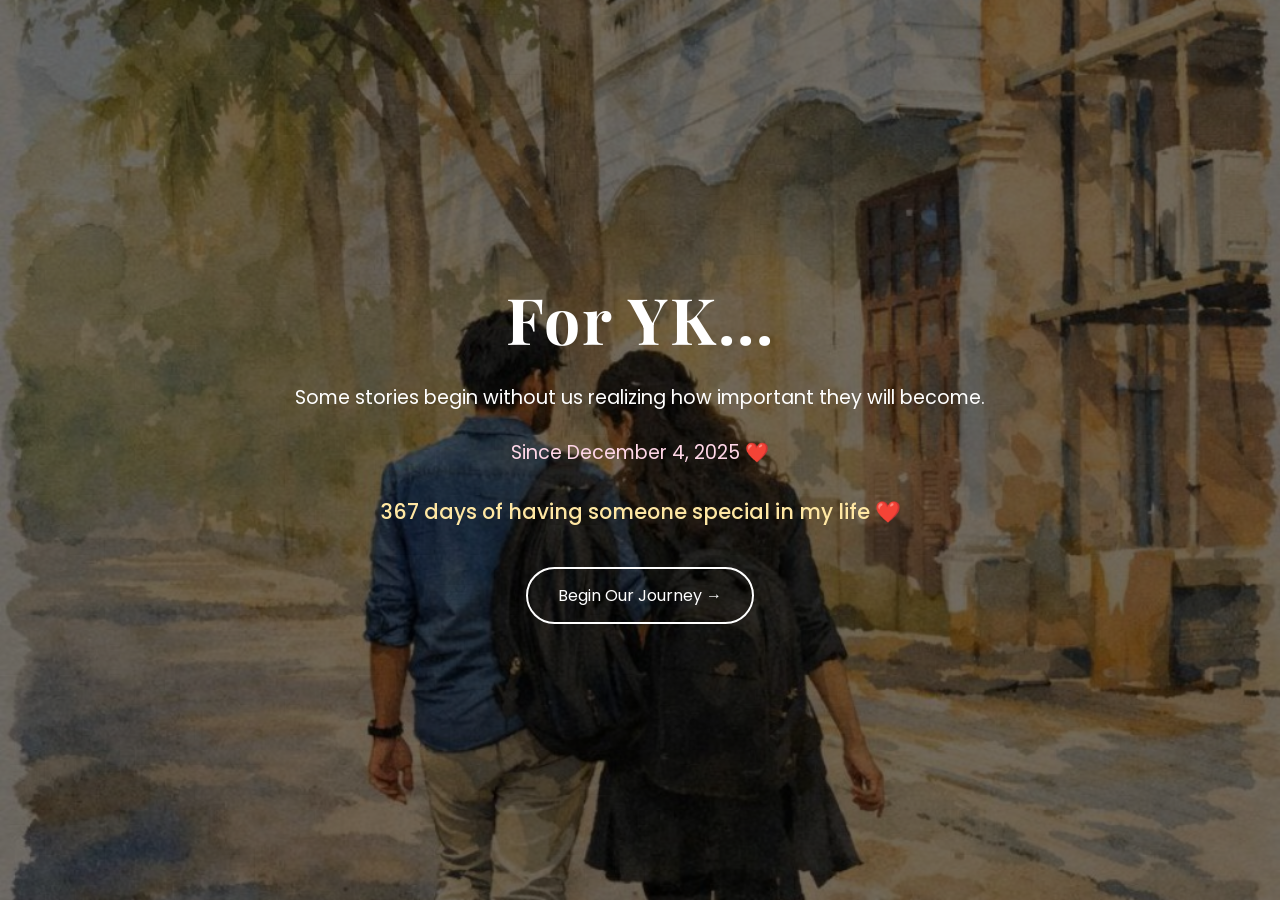
==== index.html @ 9af02eb4 "Add files via upload" ====
<!DOCTYPE html>
<html lang="en">
<head>
    <meta charset="UTF-8">
    <meta name="viewport" content="width=device-width, initial-scale=1.0">
    <title>For YK ❤️</title>

    <link rel="stylesheet" href="css/style.css">

    <link href="https://fonts.googleapis.com/css2?family=Playfair+Display:wght@400;600&family=Poppins:wght@300;400;500&display=swap" rel="stylesheet">
</head>
<body>

    <!-- Hero Section -->
    <section class="hero">

        <div class="overlay"></div>

        <div class="hero-content">

            <h1 class="fade-in">For YK...</h1>

            <p class="fade-in delay">
                Some stories begin without us realizing
                how important they will become.
            </p>

            <p class="date fade-in delay2">
                Since December 4, 2025 ❤️
            </p>

            <div id="daysCounter" class="counter fade-in delay3"></div>

            <a href="story.html" class="btn fade-in delay4">
                Begin Our Journey →
            </a>

        </div>

    </section>

    <script src="js/script.js"></script>

</body>
</html>
---- css/style.css ----
/* RESET */

*{
    margin:0;
    padding:0;
    box-sizing:border-box;
}

body{
    font-family:'Poppins',sans-serif;
    overflow-x:hidden;
}

/* HERO SECTION */

.hero{
    height:100vh;
    width:100%;
    background-image:url('../pics/walking.jpg');
    background-size:cover;
    background-position:center;
    position:relative;

    display:flex;
    justify-content:center;
    align-items:center;
    text-align:center;
}

/* DARK OVERLAY */

.overlay{
    position:absolute;
    top:0;
    left:0;
    width:100%;
    height:100%;

    background:rgba(0,0,0,0.55);
}

/* CONTENT */

.hero-content{
    position:relative;
    z-index:2;
    color:white;
    width:90%;
    max-width:800px;
}

.hero-content h1{
    font-family:'Playfair Display',serif;
    font-size:4rem;
    margin-bottom:20px;
    letter-spacing:2px;
}

.hero-content p{
    font-size:1.2rem;
    line-height:1.8;
}

.date{
    margin-top:20px;
    color:#ffd6e7;
}

.counter{
    margin-top:25px;
    font-size:1.3rem;
    font-weight:500;
    color:#ffe7a3;
}

/* BUTTON */

.btn{
    display:inline-block;
    margin-top:40px;

    text-decoration:none;
    color:white;

    border:2px solid white;
    padding:14px 30px;

    border-radius:50px;

    transition:0.4s;
}

.btn:hover{
    background:white;
    color:black;
    transform:translateY(-3px);
}

/* ANIMATIONS */

.fade-in{
    opacity:0;
    animation:fadeIn 2s ease forwards;
}

.delay{
    animation-delay:1s;
}

.delay2{
    animation-delay:2s;
}

.delay3{
    animation-delay:3s;
}

.delay4{
    animation-delay:4s;
}

@keyframes fadeIn{

    from{
        opacity:0;
        transform:translateY(20px);
    }

    to{
        opacity:1;
        transform:translateY(0);
    }
}

/* MOBILE */

@media(max-width:768px){

    .hero-content h1{
        font-size:2.8rem;
    }

    .hero-content p{
        font-size:1rem;
    }

    .counter{
        font-size:1.1rem;
    }

    .btn{
        padding:12px 24px;
    }

}




/* STORY PAGE */

.story-section{

    min-height:100vh;

    background:
    linear-gradient(
    rgba(5,10,25,0.9),
    rgba(10,15,35,0.95)
    );

    display:flex;
    justify-content:center;
    align-items:center;

    padding:50px 20px;
}

.story-container{

    max-width:800px;

    text-align:center;

    color:white;
}

.story-container h1{

    font-family:'Playfair Display',serif;

    font-size:4rem;

    margin-bottom:20px;

    color:#ffd6e7;
}

.line{

    width:120px;
    height:3px;

    background:white;

    margin:25px auto;
}

.story-container p{

    font-size:1.2rem;

    line-height:2;

    margin-bottom:10px;
}

.special-text{

    color:#f3f3f3;
}

.story-container .btn{

    margin-top:50px;
}





/* MEMORY PAGE */

.memory-page{

    min-height:100vh;

    background:#07101f;

    display:flex;

    justify-content:center;

    align-items:center;

    gap:60px;

    padding:50px;

    flex-wrap:wrap;
}

.memory-image img{

    width:350px;

    border-radius:20px;

    box-shadow:0 0 30px rgba(255,255,255,0.15);
}

.memory-text{

    max-width:600px;

    color:white;
}

.memory-text h1{

    font-family:'Playfair Display',serif;

    font-size:3rem;

    color:#ffd6e7;

    margin-bottom:20px;
}

.memory-text p{

    line-height:2;

    margin-bottom:15px;

    font-size:1.1rem;
}

@media(max-width:768px){

    .memory-image img{

        width:90%;
    }

    .memory-text h1{

        font-size:2rem;
    }

}





/* MOMENTS PAGE */

.moments-page{

    background:#091423;

    min-height:100vh;

    padding:80px 20px;

    color:white;
}

.section-title{

    text-align:center;

    font-size:3rem;

    font-family:'Playfair Display',serif;

    margin-bottom:70px;

    color:#ffd6e7;
}

.moment-card{

    display:flex;

    align-items:center;

    justify-content:center;

    gap:50px;

    margin-bottom:80px;

    flex-wrap:wrap;
}

.reverse{

    flex-direction:row-reverse;
}

.moment-card img{

    width:350px;

    border-radius:20px;

    box-shadow:0 0 25px rgba(255,255,255,0.15);
}

.moment-text{

    max-width:500px;
}

.moment-text h2{

    margin-bottom:20px;

    color:#ffe7a3;

    font-family:'Playfair Display',serif;
}

.moment-text p{

    line-height:2;

    margin-bottom:10px;
}

.next-btn{

    display:block;

    width:220px;

    margin:40px auto;
}

@media(max-width:768px){

    .section-title{

        font-size:2rem;
    }

    .moment-card img{

        width:90%;
    }
}





/* ANIME PAGE */

.anime-page{

    min-height:100vh;

    background:#08111f;

    display:flex;

    justify-content:center;

    align-items:center;

    padding:50px 20px;
}

.anime-overlay{

    text-align:center;

    color:white;

    max-width:800px;
}

.anime-overlay img{

    width:100%;

    max-width:500px;

    border-radius:20px;

    margin-bottom:30px;

    box-shadow:0 0 35px rgba(255,255,255,0.15);
}

.anime-overlay h1{

    font-family:'Playfair Display',serif;

    font-size:3rem;

    color:#ffd6e7;

    margin-bottom:20px;
}

.anime-overlay p{

    line-height:2;

    margin-bottom:15px;
}

.highlight{

    color:#ffe7a3;

    font-size:1.2rem;

    margin-top:20px;
}

@media(max-width:768px){

    .anime-overlay h1{

        font-size:2rem;
    }

}




/* FINAL PAGE */

.letter-page{

    min-height:100vh;

    background:
    linear-gradient(
    rgba(0,0,0,0.55),
    rgba(0,0,0,0.75)
    ),
    url('../pics/moonlight.png');

    background-size:cover;
    background-position:center;

    display:flex;
    justify-content:center;
    align-items:center;

    padding:40px;
}

.letter-overlay{

    max-width:900px;

    background:rgba(255,255,255,0.08);

    backdrop-filter:blur(10px);

    border-radius:20px;

    padding:40px;

    color:white;

    text-align:center;
}

.letter-overlay h1{

    font-size:3rem;

    margin-bottom:30px;

    color:#ffd6e7;
}

#typewriter{

    font-size:1.15rem;

    line-height:2;

    min-height:250px;
}

.birthday-section{

    margin-top:50px;
}

.birthday-section h2{

    color:#ffe7a3;

    margin-bottom:20px;
}

.ending{

    margin-top:60px;

    font-size:1.5rem;

    color:#ffd6e7;
}

.stars{
    position:fixed;
    top:0;
    left:0;

    width:100%;
    height:100%;

    background:
    radial-gradient(white 1px, transparent 1px);

    background-size:50px 50px;

    animation:starsMove 60s linear infinite;

    opacity:0.3;

    pointer-events:none;
}

@keyframes starsMove{

    from{
        transform:translateY(0);
    }

    to{
        transform:translateY(-300px);
    }
}



body{
    animation:fadePage 1s ease;
}

@keyframes fadePage{
    from{
        opacity:0;
    }
    to{
        opacity:1;
    }
}


.final-btn{
    margin-top:40px;
    padding:15px 30px;
    border:none;
    border-radius:50px;
    cursor:pointer;
    font-size:1rem;
}



/* PAGE TRANSITION */

body{
    animation: pageFadeIn 1.2s ease;
}

@keyframes pageFadeIn{

    from{
        opacity:0;
        transform:translateY(15px);
    }

    to{
        opacity:1;
        transform:translateY(0);
    }

}


.fade-out{

    opacity:0;

    transform:translateY(-15px);

    transition:all is ease;
}


.letter-overlay{

    animation:floatCard 5s ease-in-out infinite;
}

@keyframes floatCard{

    0%,100%{
        transform:translateY(0);
    }

    50%{
        transform:translateY(-10px);
    }
}


.secret-heart{

    position:fixed;

    bottom:20px;

    right:20px;

    text-decoration:none;

    font-size:1.5rem;

    opacity:0.15;

    transition:0.4s;
}

.secret-heart:hover{

    opacity:1;

    transform:scale(1.3);
}
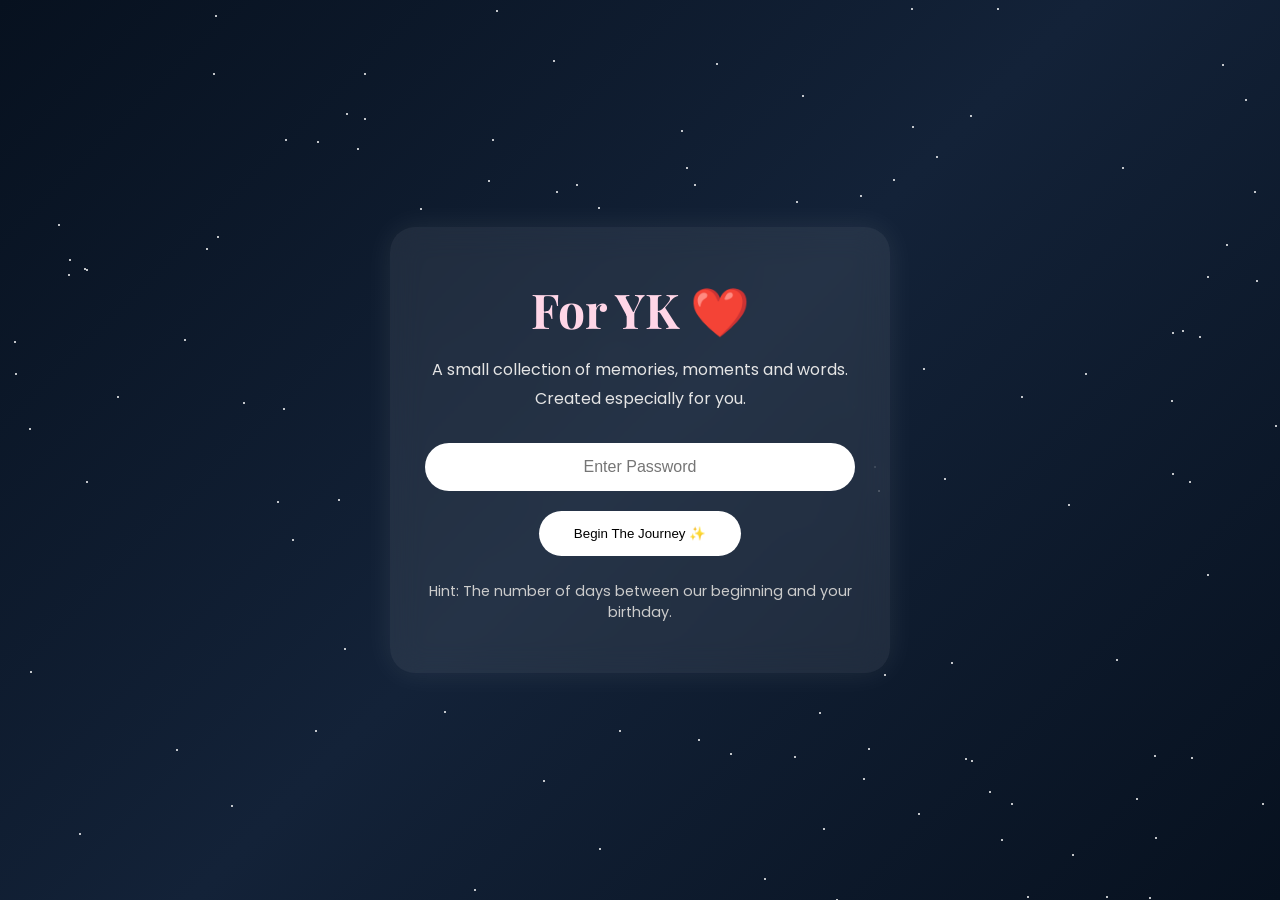
==== commit 94ed43c4: "Rename login.html to index.html" ====
--- a/index.html
+++ b/index.html
@@ -1,45 +1,270 @@
 <!DOCTYPE html>
 <html lang="en">
 <head>
-    <meta charset="UTF-8">
-    <meta name="viewport" content="width=device-width, initial-scale=1.0">
-    <title>For YK ❤️</title>
-
-    <link rel="stylesheet" href="css/style.css">
-
-    <link href="https://fonts.googleapis.com/css2?family=Playfair+Display:wght@400;600&family=Poppins:wght@300;400;500&display=swap" rel="stylesheet">
+<meta charset="UTF-8">
+<meta name="viewport" content="width=device-width, initial-scale=1.0">
+
+<title>For YK ❤️</title>
+
+<link href="https://fonts.googleapis.com/css2?family=Playfair+Display:wght@400;600&family=Poppins:wght@300;400&display=swap" rel="stylesheet">
+
+<style>
+
+*{
+    margin:0;
+    padding:0;
+    box-sizing:border-box;
+}
+
+body{
+    height:100vh;
+    overflow:hidden;
+
+    display:flex;
+    justify-content:center;
+    align-items:center;
+
+    background:linear-gradient(
+    135deg,
+    #07111f,
+    #132238,
+    #07111f
+    );
+
+    font-family:'Poppins',sans-serif;
+}
+
+/* Floating Stars */
+
+.stars{
+    position:absolute;
+    width:100%;
+    height:100%;
+    overflow:hidden;
+}
+
+.star{
+    position:absolute;
+    width:2px;
+    height:2px;
+    background:white;
+    border-radius:50%;
+    animation:twinkle 3s infinite;
+}
+
+@keyframes twinkle{
+
+    0%,100%{
+        opacity:0.2;
+    }
+
+    50%{
+        opacity:1;
+    }
+}
+
+/* Glass Card */
+
+.card{
+
+    position:relative;
+
+    z-index:2;
+
+    width:90%;
+    max-width:500px;
+
+    text-align:center;
+
+    padding:50px 35px;
+
+    background:rgba(255,255,255,0.08);
+
+    backdrop-filter:blur(15px);
+
+    border-radius:25px;
+
+    color:white;
+
+    box-shadow:0 0 30px rgba(255,255,255,0.08);
+}
+
+.card h1{
+
+    font-family:'Playfair Display',serif;
+
+    font-size:3rem;
+
+    color:#ffd6e7;
+
+    margin-bottom:15px;
+}
+
+.subtitle{
+
+    line-height:1.8;
+
+    margin-bottom:30px;
+
+    color:#e5e5e5;
+}
+
+input{
+
+    width:100%;
+
+    padding:15px;
+
+    border:none;
+
+    border-radius:50px;
+
+    outline:none;
+
+    text-align:center;
+
+    font-size:1rem;
+}
+
+button{
+
+    margin-top:20px;
+
+    padding:15px 35px;
+
+    border:none;
+
+    border-radius:50px;
+
+    cursor:pointer;
+
+    background:white;
+
+    transition:0.3s;
+}
+
+button:hover{
+
+    transform:translateY(-3px);
+
+    box-shadow:0 10px 20px rgba(255,255,255,0.2);
+}
+
+#error{
+
+    margin-top:20px;
+
+    color:#ffb4b4;
+}
+
+.hint{
+
+    margin-top:25px;
+
+    font-size:0.9rem;
+
+    color:#cccccc;
+}
+
+.fade{
+
+    animation:fadeIn 2s ease;
+}
+
+@keyframes fadeIn{
+
+    from{
+        opacity:0;
+        transform:translateY(20px);
+    }
+
+    to{
+        opacity:1;
+        transform:translateY(0);
+    }
+}
+
+</style>
 </head>
+
 <body>
 
-    <!-- Hero Section -->
-    <section class="hero">
-
-        <div class="overlay"></div>
-
-        <div class="hero-content">
-
-            <h1 class="fade-in">For YK...</h1>
-
-            <p class="fade-in delay">
-                Some stories begin without us realizing
-                how important they will become.
-            </p>
-
-            <p class="date fade-in delay2">
-                Since December 4, 2025 ❤️
-            </p>
-
-            <div id="daysCounter" class="counter fade-in delay3"></div>
-
-            <a href="story.html" class="btn fade-in delay4">
-                Begin Our Journey →
-            </a>
-
-        </div>
-
-    </section>
-
-    <script src="js/script.js"></script>
+<div class="stars" id="stars"></div>
+
+<div class="card fade">
+
+    <h1>For YK ❤️</h1>
+
+    <p class="subtitle">
+        A small collection of memories,
+        moments and words.
+        <br>
+        Created especially for you.
+    </p>
+
+    <input
+        type="password"
+        id="password"
+        placeholder="Enter Password">
+
+    <button onclick="checkPassword()">
+        Begin The Journey ✨
+    </button>
+
+    <p id="error"></p>
+
+    <div class="hint">
+        Hint: The number of days between our beginning and your birthday.
+    </div>
+
+</div>
+
+<script>
+
+/* Password */
+
+function checkPassword(){
+
+    const password =
+    document.getElementById("password").value;
+
+    if(password === "213"){
+
+        window.location.href="index.html";
+    }
+
+    else{
+
+        document.getElementById("error").innerHTML =
+        "That's not the right key ❤️";
+    }
+}
+
+/* Stars */
+
+const stars =
+document.getElementById("stars");
+
+for(let i=0;i<120;i++){
+
+    const star =
+    document.createElement("div");
+
+    star.classList.add("star");
+
+    star.style.left =
+    Math.random()*100 + "%";
+
+    star.style.top =
+    Math.random()*100 + "%";
+
+    star.style.animationDelay =
+    Math.random()*3 + "s";
+
+    stars.appendChild(star);
+}
+
+</script>
 
 </body>
-</html>+</html>
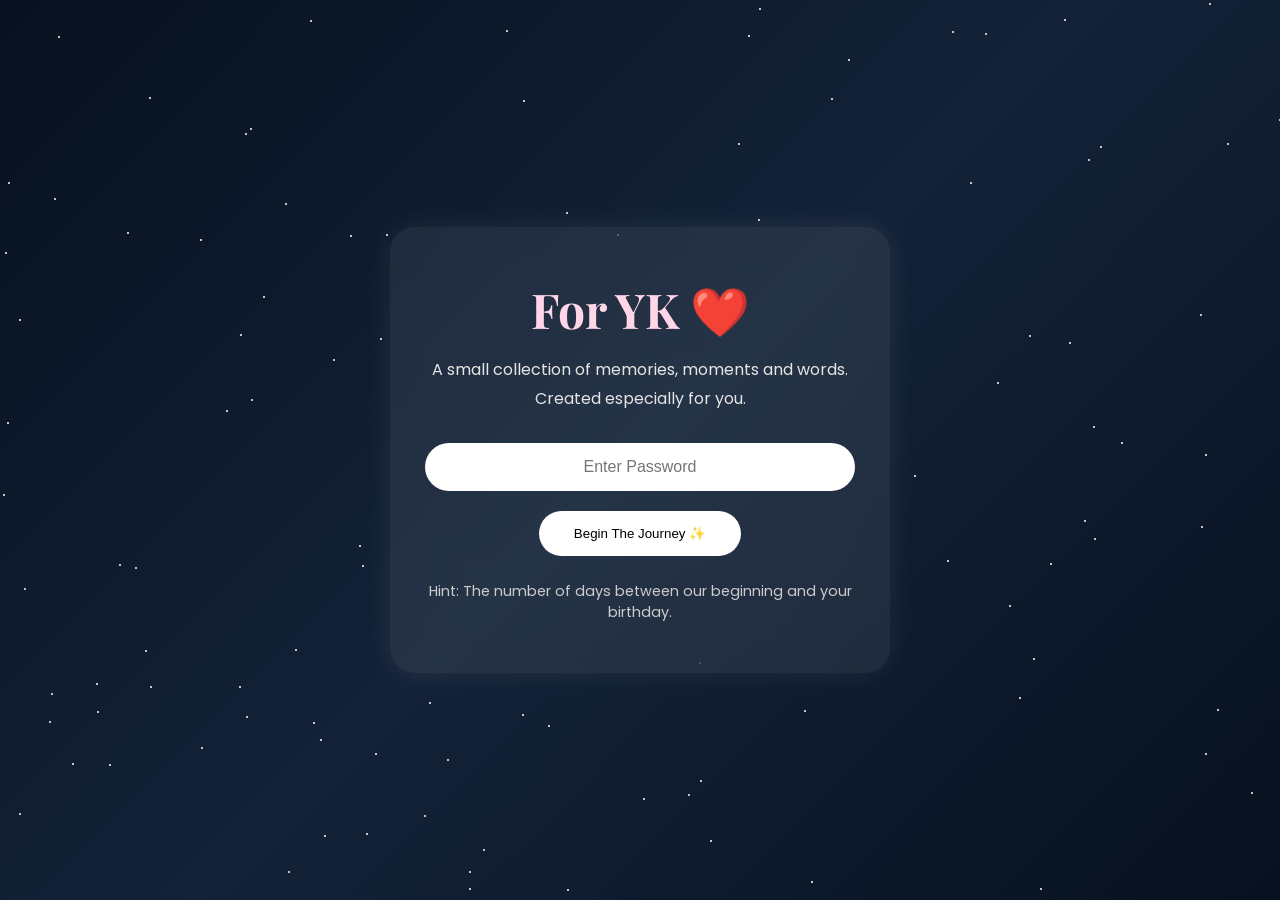
==== commit b24a83d7: "Update index.html" ====
--- a/index.html
+++ b/index.html
@@ -230,7 +230,7 @@
 
     if(password === "213"){
 
-        window.location.href="index.html";
+        window.location.href="home.html";
     }
 
     else{
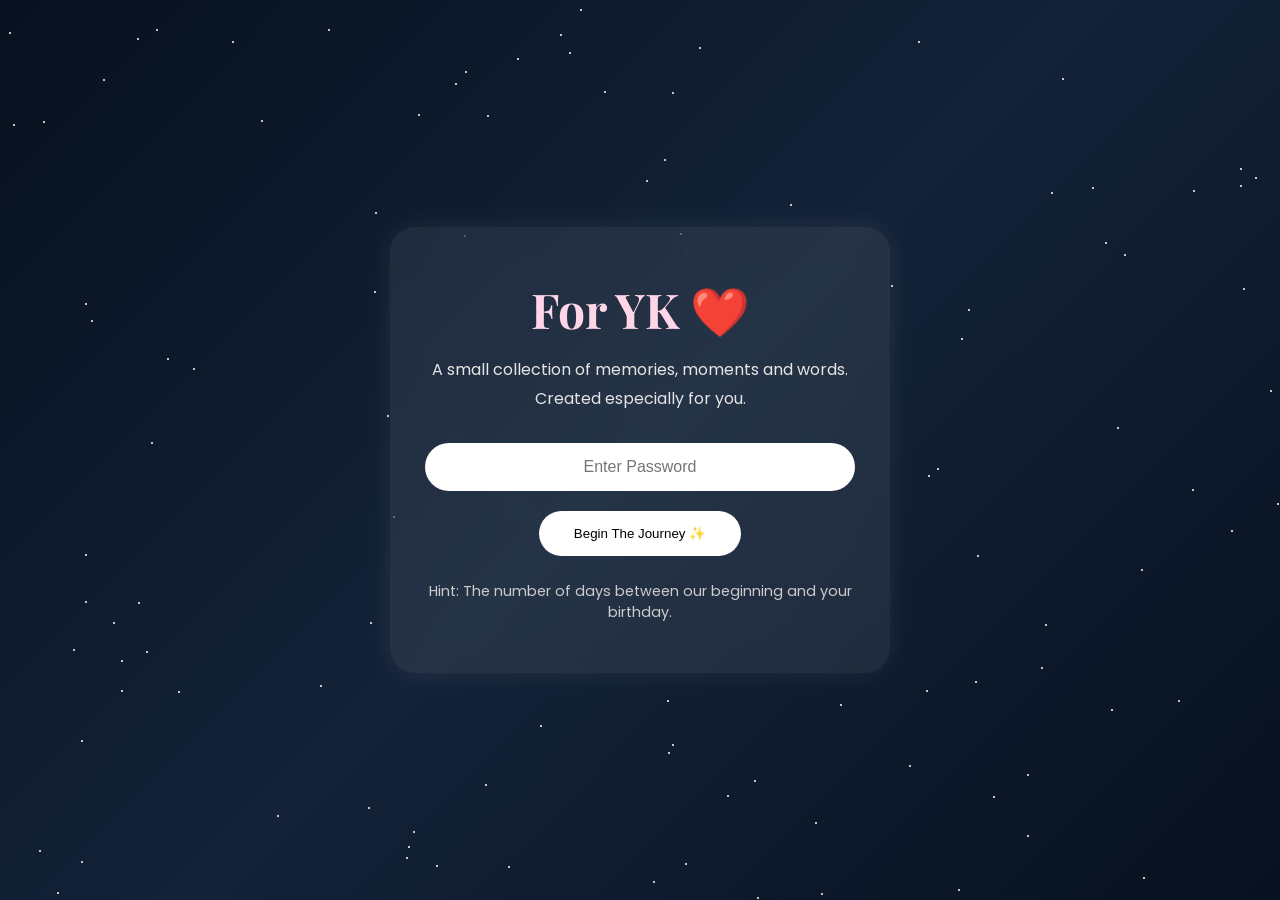
==== commit 058dfb20: "Update index.html" ====
--- a/index.html
+++ b/index.html
@@ -228,7 +228,7 @@
     const password =
     document.getElementById("password").value;
 
-    if(password === "213"){
+    if(password.trim() === "213"){
 
         window.location.href="home.html";
     }
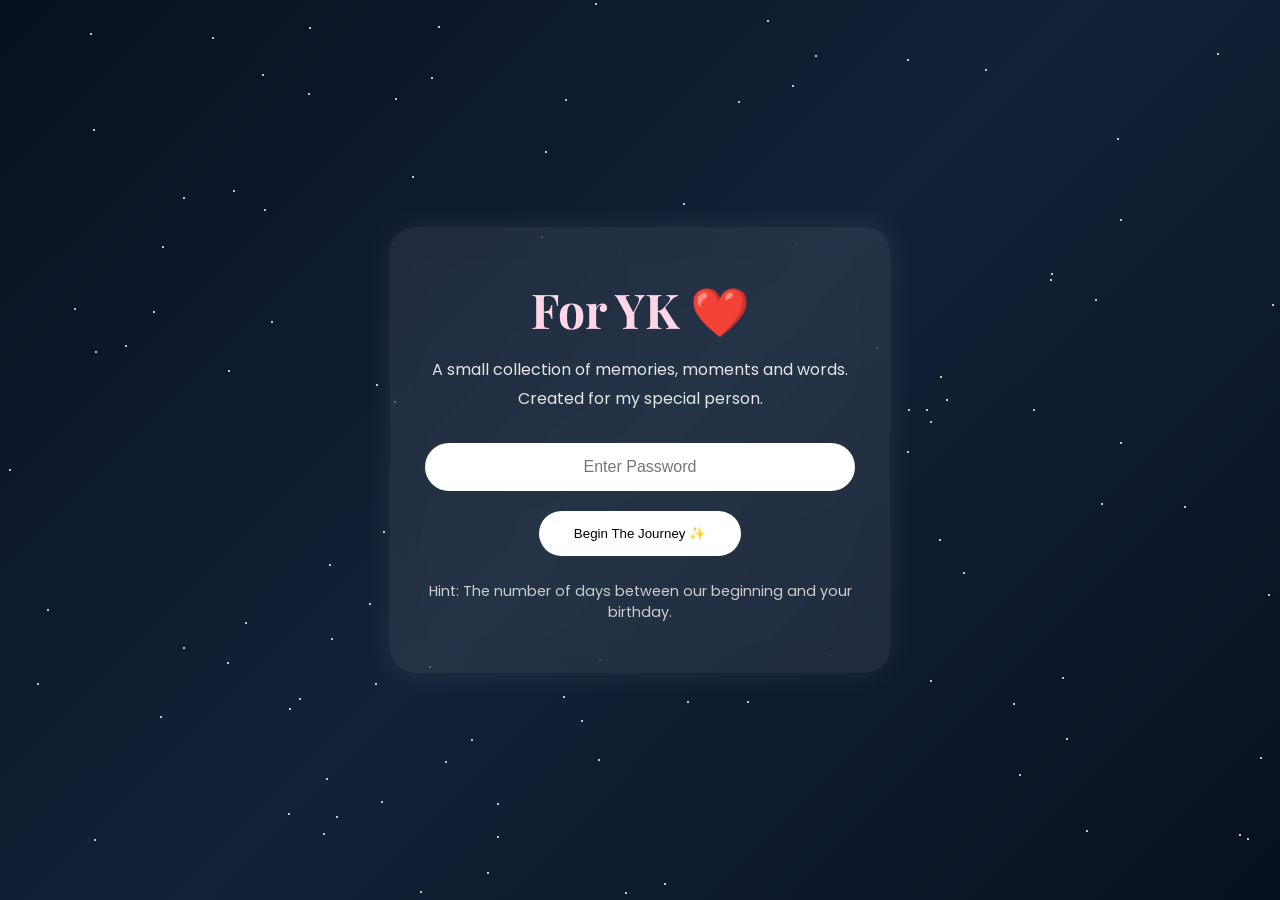
==== commit a9ab749b: "Update index.html" ====
--- a/index.html
+++ b/index.html
@@ -199,7 +199,7 @@
         A small collection of memories,
         moments and words.
         <br>
-        Created especially for you.
+        Created for my special person.
     </p>
 
     <input
@@ -236,7 +236,7 @@
     else{
 
         document.getElementById("error").innerHTML =
-        "That's not the right key ❤️";
+        "That's not the right key dear❤️";
     }
 }
 
